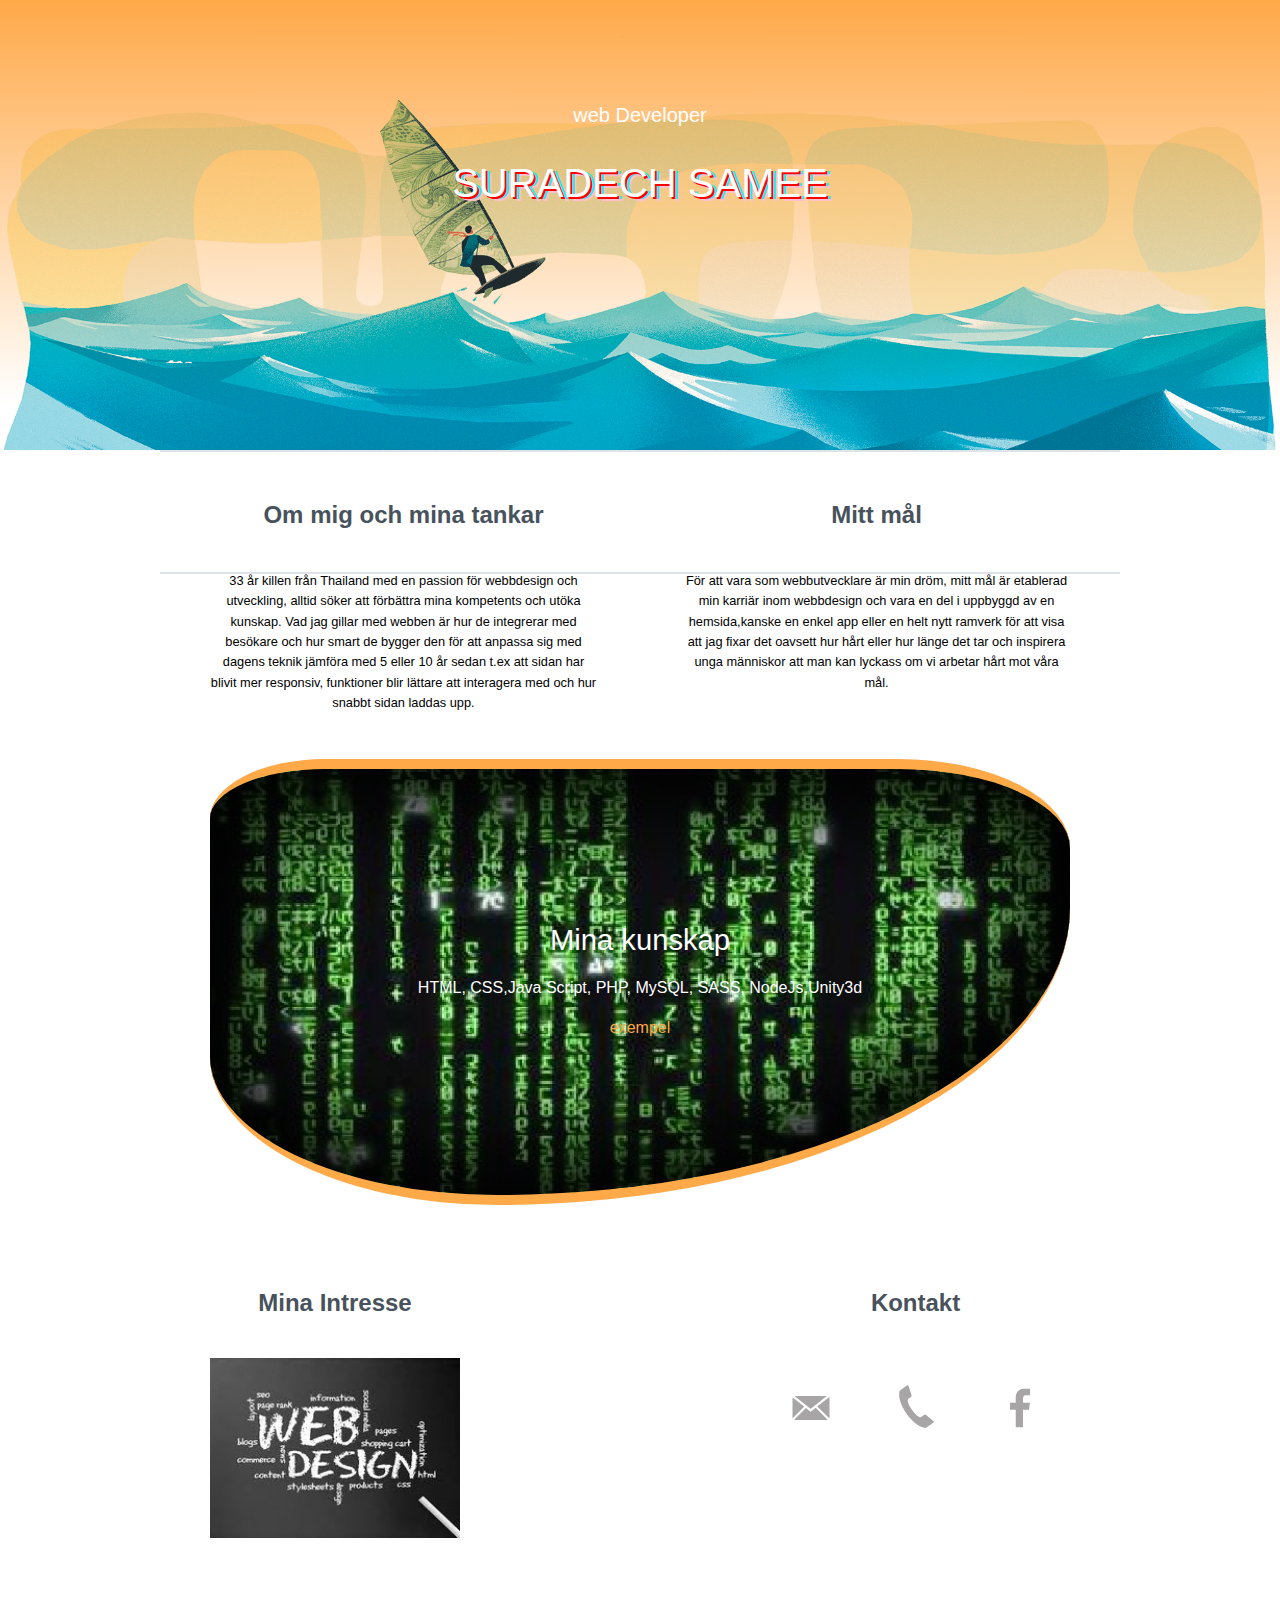
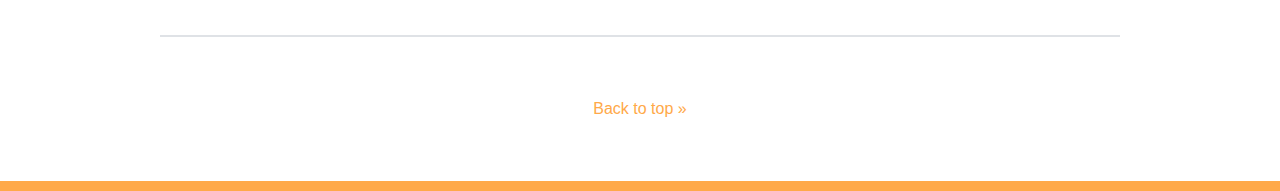
==== index.html @ 4e777f23 "another one more" ====
<!DOCTYPE html>
<html>
  <head>
  <meta charset="utf-8">      
    <title>Suradech Portfolio</title>
      <link rel="stylesheet" href="css/normalize.css">
      <link rel="stylesheet" href="css/style.css">
      <link rel="stylesheet" href="css/responsive.css">
      <script src="http://ajax.googleapis.com/ajax/libs/jquery/1.11.2/jquery.min.js"></script>
      <script src="js/jquery-2.1.3.js"></script>
      <script src="js/app.js"></script>

  </head>
  <body> 
    <header id="top" class="main-header">
      <span class="title">web Developer</span>
      <h1>Suradech Samee</h1>
    </header>
    
		<div class="primary-content t-border">
            <div class="lol">
            <h3 class="flip">Om mig och mina tankar</h3>
			<p class="intro">
				33 år killen från Thailand med en passion för webbdesign och utveckling, alltid söker att förbättra mina kompetents och utöka kunskap. Vad jag gillar med webben är hur de integrerar med besökare och hur smart de bygger den för att anpassa sig med dagens teknik jämföra med 5 eller 10 år sedan t.ex att sidan har blivit mer responsiv, funktioner blir lättare att interagera med och hur snabbt sidan laddas upp.
            </p>
            </div>
            <div class="rol">
            <h3 class="flip">Mitt mål</h3>
            <p class="intro">
För att vara som webbutvecklare är min dröm, mitt mål är etablerad min karriär inom webbdesign och vara en del i uppbyggd av en hemsida,kanske en enkel app eller en helt nytt ramverk för att visa att jag fixar det oavsett hur hårt eller hur länge det tar och inspirera unga människor att man kan lyckass om vi arbetar hårt mot våra mål.
			</p>
            </div>
		</div><!-- End .primary-content -->

		<div class="secondary-content t-border group">
        <div class="skills">
        <h2>Mina kunskap</h2>
        <p>HTML, CSS,Java Script, PHP, MySQL, SASS, NodeJs,Unity3d</p>
          <a href="https://github.com/suradechsamee/unity3d.github.io">exempel</a>
      </div>
      <div class="lol">
        <h3>Mina Intresse</h3>
          <div id="imagis">
            <img src="img/design.jpg" name="slide">
          </div>
      </div> 
      
        <div class="rol">
        <h3>Kontakt</h3>
            <img class="social" src="img/mail.png">
            <p class="kon">suradech.samee@gmail.com</p>
            <img class="social" src="img/phone.png">
            <p class="kon">072-3617838</p>
            <a href="https://www.facebook.com/suradech.samee"><img class="social" src="img/facebook.png"></a>
        </div>
      </div>    
		<footer class="main-footer">
            <div>
			<a href="#top">Back to top &raquo;</a>
            </div>
		</footer>
      
            <script src="js/app.js"></script>

  </body>
</html>
---- css/style.css ----
/* Base Styles -------------------- */

* {
  box-sizing: border-box;
}

body {
    color: #878787;
    margin: 0;
    font: 1em/1.5 "Helvetica Neue", Helvetica, Arial, sans-serif;
}

h1 {  
  font-size: 5.625rem; /* 90px/16px  */
  color: rgba(255, 255, 255, 1);
  text-transform: uppercase;
  font-weight: normal;
  line-height: 1.3;
  text-shadow: 2px 2px 0px red,
                4px 2px 0px cyan,
                6px 4px 0px pink;
}

h2 {
    font-size: 3.3125em; /* 53px/16px  */
    font-weight: normal;
    line-height: 1.1;
    margin: 0 0 .5em; /* 0 0 26px */
    
}

h3 {
    font-size: 1.25em; /* 20px/16px  */
    color: #48525c;
    line-height: 1.2;
    margin-bottom: 1.7em; /* 34px */
    text-align: center;
    
}

img {
  max-width: 100%;
  margin-bottom: 20px;
}

ul,
ol {
  margin: 30px 0;
}

li {
  margin-bottom: 10px;
}

/* Pseudo-classes ------------------ */

a:link {
  color: rgb(255, 169, 73);
  text-decoration: none;
}

a:visited {
  color: lightblue;
}

a:hover {
  color: rgba(255, 169, 73, .4);
}

a:active {
  color: lightcoral;
}

/* Main Styles --------------------- */

.main-header {
    padding-top: 100px;
    height: 450px; 
    background-image: linear-gradient(#ffa949 ,transparent 90%),
        linear-gradient(#fff,transparent),
        url('../img/ocean.png');
    background-size: cover;
    background-blend-mode: darken;

}
.lol {
    max-width: 45%;
    float: left;
}
.rol {
    max-width: 45%;
    float: right;
    
}

.title {
  color: white;
  font-size: 1.25rem; /* 26px/16px */
}

.intro {
    color: black;
    font-size: 0.80em; /* 20px/16px */
    line-height: 1.6; 
    
}

.primary-content,
.main-header,
.main-footer {
    text-align: center;
}

.primary-content {
	padding-top: 25px;
    padding-bottom: 95px;
}

.secondary-content {
	padding-top: 80px;
	padding-bottom: 70px;
    border-bottom: 2px solid #dfe2e6;
}

.callout {
    font-size: 1.25em;
    border-bottom: 3px solid;
    padding: 0 9px 3px;
    margin-top: 20px;
    display: inline-block;
}

.main-footer {
    padding-top: 60px;
    padding-bottom: 60px;
    border-bottom: 10px solid #ffa949;
}

.t-border {
    border-top: 2px solid #dfe2e6;
}

/* Layout Styles ------------------ */

.primary-content, 
.secondary-content {
    width: 75%;
    padding-left: 50px;
    padding-right: 50px;
    margin: auto;
    max-width: 960px;
}

.skills {
    color: white;
    text-align: center;
    padding: 18% 24%;
    border-top: 10px solid #ffa949;
    border-bottom: 10px solid #ffa949;
    margin: 105px 0 60px;
    background: #434a52 url('../img/Matrix.png') no-repeat center;
    background-size: cover;
    box-shadow:inset 0px 0px 100px 50px black;
    border-radius: 20% 30% 100% 50%; 
}

.arrow {
    width: 50px;
}

/* Floated Columns ------------------ */

#imagis img {
    width: 250px;
    height: 180px;
    text-align: center;
}



.intress {
    display: inline;
    width: 20%;
    padding: 5px;
    float: left;
}

.social {
    display: inline;
    padding: 20px;
}
.kon {
    display: none;
}

/* Float Clearfix ------------------ */

.group:after {
  content: "";
  display: table;
  clear: both;
}
---- css/responsive.css ----
@media screen and (min-width: 200px){

h1 {
    font-size: 1.5em;
  }
h2 {
    font-size: 1.5em;
}
h3 {
    font-size: 0.8em;
}

.primary-content{
    width: auto;
}
.secondary-content {
    width: auto;
}

    
}
@media screen and (min-width: 480px) {
  
  /**********************************
  TWO COLUMN LAYOUT
  ***********************************/
  
h1 {
    font-size: 1.5em;
  }
h2 {
    font-size: 1.5em;
}
h3 {
    font-size: 1.5em;
}
.primary-content{
    width: auto;
}
.secondary-content {
    width: auto;
}  
  
}

@media screen and (min-width: 660px) {

  /**********************************
  HEADER
  ***********************************/

  
  h1 {
    font-size: 2.5em;
  }
  
  h2 {
    font-size: 1.825em;
    margin-bottom: 20px;
  }
  
  
  
}
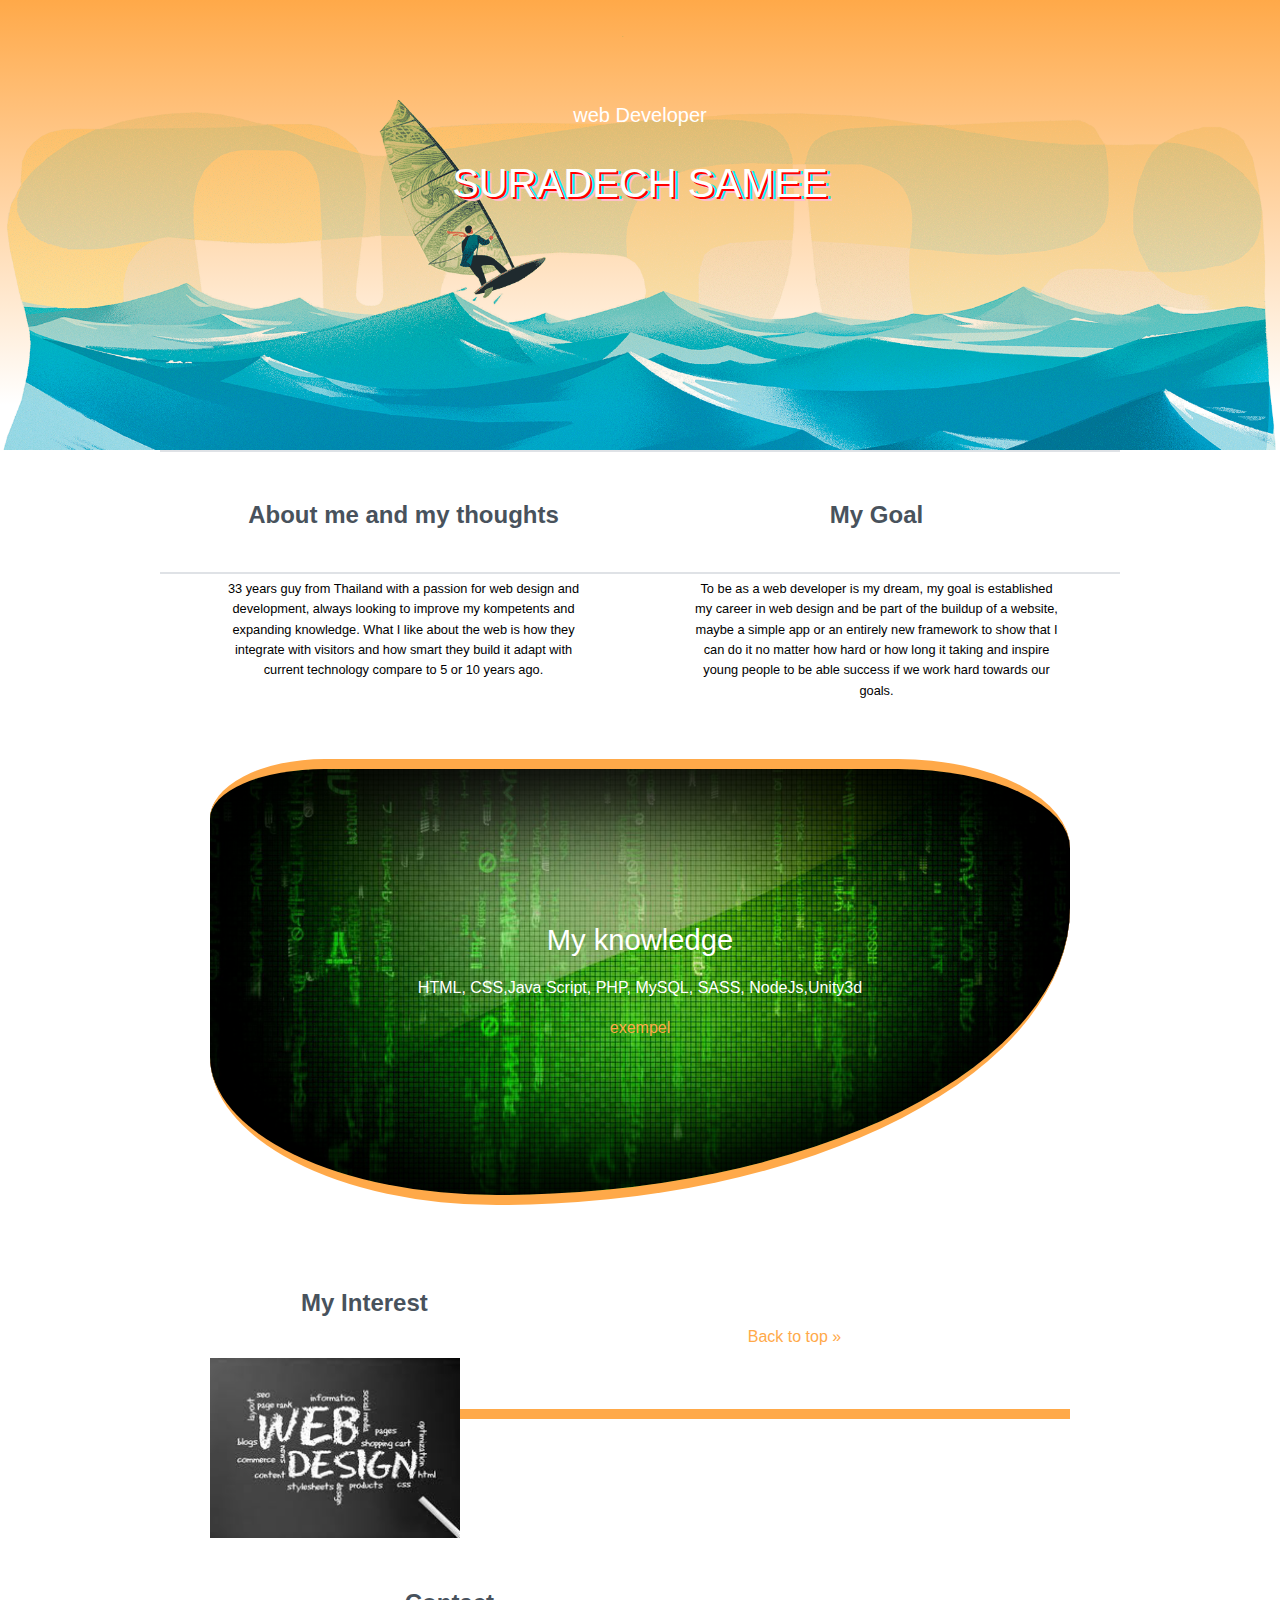
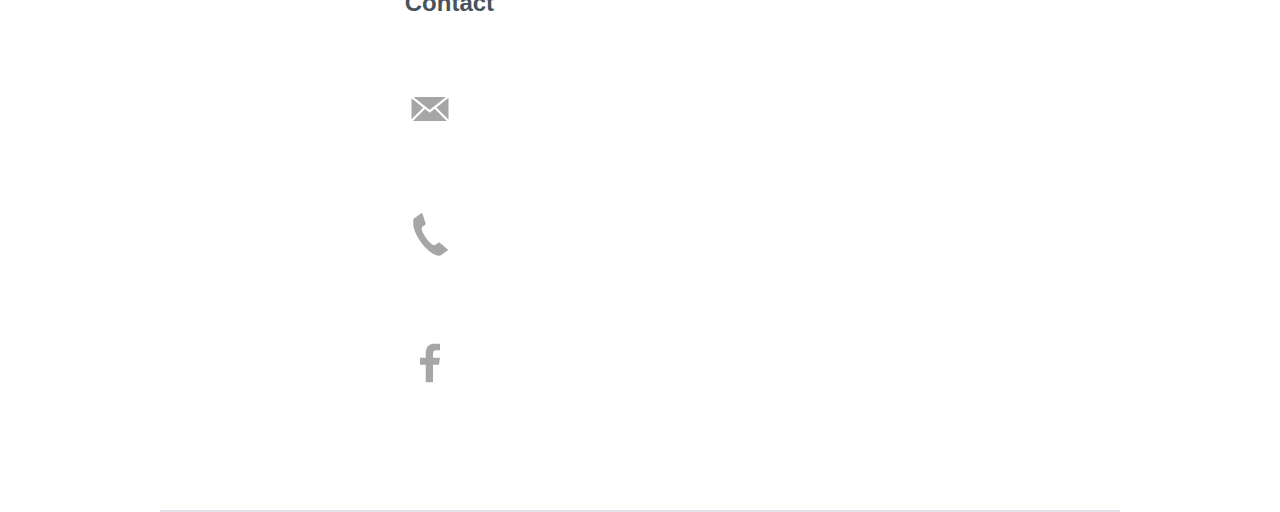
==== commit 2165f5ef: "update new one" ====
--- a/index.html
+++ b/index.html
@@ -1,66 +1,58 @@
 <!DOCTYPE html>
 <html>
-  <head>
-  <meta charset="utf-8">      
-    <title>Suradech Portfolio</title>
+    <head>
+      <meta charset="utf-8">      
+      <title>Suradech Portfolio</title>
       <link rel="stylesheet" href="css/normalize.css">
       <link rel="stylesheet" href="css/style.css">
       <link rel="stylesheet" href="css/responsive.css">
       <script src="http://ajax.googleapis.com/ajax/libs/jquery/1.11.2/jquery.min.js"></script>
       <script src="js/jquery-2.1.3.js"></script>
+    </head>
+    <body> 
+      <header id="top" class="main-header">
+        <span class="title">web Developer</span>
+        <h1>Suradech Samee</h1>
+      </header>
+      <div class="primary-content t-border">
+          <div class="lol">
+              <h3 class="flip">About me and my thoughts</h3>
+              <p class="intro">
+				33 years guy from Thailand with a passion for web design and development, always looking to improve my kompetents and expanding knowledge. What I like about the web is how they integrate with visitors and how smart they build it adapt with current technology compare to 5 or 10 years ago.
+              </p>
+          </div>
+          <div class="rol">
+              <h3 class="flip">My Goal</h3>
+              <p class="intro">
+To be as a web developer is my dream, my goal is established my career in web design and be part of the buildup of a website, maybe a simple app or an entirely new framework to show that I can do it no matter how hard or how long it taking and inspire young people to be able success if we work hard towards our goals.
+              </p>
+          </div>
+      </div><!-- End .primary-content -->
+      <div class="secondary-content t-border group">
+          <div class="skills">
+              <h2>My knowledge</h2>
+              <p>HTML, CSS,Java Script, PHP, MySQL, SASS, NodeJs,Unity3d</p>
+              <a href="https://github.com/suradechsamee/unity3d.github.io">exempel</a>
+          </div>
+          <div class="lol">
+              <h3>My Interest</h3>
+              <div id="imagis">
+                  <img src="img/design.jpg" name="slide">
+          </div>
+          <div class="rol">
+              <h3>Contact</h3>
+              <img class="social" src="img/mail.png">
+              <p class="kon">suradech.samee@gmail.com</p>
+              <img class="social" src="img/phone.png">
+              <p class="kon">072-3617838</p>
+              <a href="https://www.facebook.com/suradech.samee"><img class="social" src="img/facebook.png"></a>
+          </div>
+      </div>    
+      <footer class="main-footer">
+        <div>
+            <a href="#top">Back to top &raquo;</a>
+        </div>
+      </footer>
       <script src="js/app.js"></script>
-
-  </head>
-  <body> 
-    <header id="top" class="main-header">
-      <span class="title">web Developer</span>
-      <h1>Suradech Samee</h1>
-    </header>
-    
-		<div class="primary-content t-border">
-            <div class="lol">
-            <h3 class="flip">Om mig och mina tankar</h3>
-			<p class="intro">
-				33 år killen från Thailand med en passion för webbdesign och utveckling, alltid söker att förbättra mina kompetents och utöka kunskap. Vad jag gillar med webben är hur de integrerar med besökare och hur smart de bygger den för att anpassa sig med dagens teknik jämföra med 5 eller 10 år sedan t.ex att sidan har blivit mer responsiv, funktioner blir lättare att interagera med och hur snabbt sidan laddas upp.
-            </p>
-            </div>
-            <div class="rol">
-            <h3 class="flip">Mitt mål</h3>
-            <p class="intro">
-För att vara som webbutvecklare är min dröm, mitt mål är etablerad min karriär inom webbdesign och vara en del i uppbyggd av en hemsida,kanske en enkel app eller en helt nytt ramverk för att visa att jag fixar det oavsett hur hårt eller hur länge det tar och inspirera unga människor att man kan lyckass om vi arbetar hårt mot våra mål.
-			</p>
-            </div>
-		</div><!-- End .primary-content -->
-
-		<div class="secondary-content t-border group">
-        <div class="skills">
-        <h2>Mina kunskap</h2>
-        <p>HTML, CSS,Java Script, PHP, MySQL, SASS, NodeJs,Unity3d</p>
-          <a href="https://github.com/suradechsamee/unity3d.github.io">exempel</a>
-      </div>
-      <div class="lol">
-        <h3>Mina Intresse</h3>
-          <div id="imagis">
-            <img src="img/design.jpg" name="slide">
-          </div>
-      </div> 
-      
-        <div class="rol">
-        <h3>Kontakt</h3>
-            <img class="social" src="img/mail.png">
-            <p class="kon">suradech.samee@gmail.com</p>
-            <img class="social" src="img/phone.png">
-            <p class="kon">072-3617838</p>
-            <a href="https://www.facebook.com/suradech.samee"><img class="social" src="img/facebook.png"></a>
-        </div>
-      </div>    
-		<footer class="main-footer">
-            <div>
-			<a href="#top">Back to top &raquo;</a>
-            </div>
-		</footer>
-      
-            <script src="js/app.js"></script>
-
-  </body>
+    </body>
 </html>--- a/css/style.css
+++ b/css/style.css
@@ -99,6 +99,7 @@
 }
 
 .intro {
+    padding: 8px;
     color: black;
     font-size: 0.80em; /* 20px/16px */
     line-height: 1.6; 
@@ -158,7 +159,7 @@
     border-top: 10px solid #ffa949;
     border-bottom: 10px solid #ffa949;
     margin: 105px 0 60px;
-    background: #434a52 url('../img/Matrix.png') no-repeat center;
+    background: #434a52 url('../img/matrix2.jpg') no-repeat center;
     background-size: cover;
     box-shadow:inset 0px 0px 100px 50px black;
     border-radius: 20% 30% 100% 50%; 
--- a/css/responsive.css
+++ b/css/responsive.css
@@ -15,6 +15,12 @@
 }
 .secondary-content {
     width: auto;
+}
+
+#imagis img {
+    width: 100px;
+    height: 100px;
+    text-align: center;
 }
 
     
@@ -39,7 +45,13 @@
 }
 .secondary-content {
     width: auto;
-}  
+} 
+#imagis img {
+    width: 250px;
+    height: 180px;
+    text-align: center;
+}
+
   
 }
 
@@ -59,7 +71,12 @@
     margin-bottom: 20px;
   }
   
-  
+  #imagis img {
+    width: 250px;
+    height: 180px;
+    text-align: center;
+}
+
   
 }
 
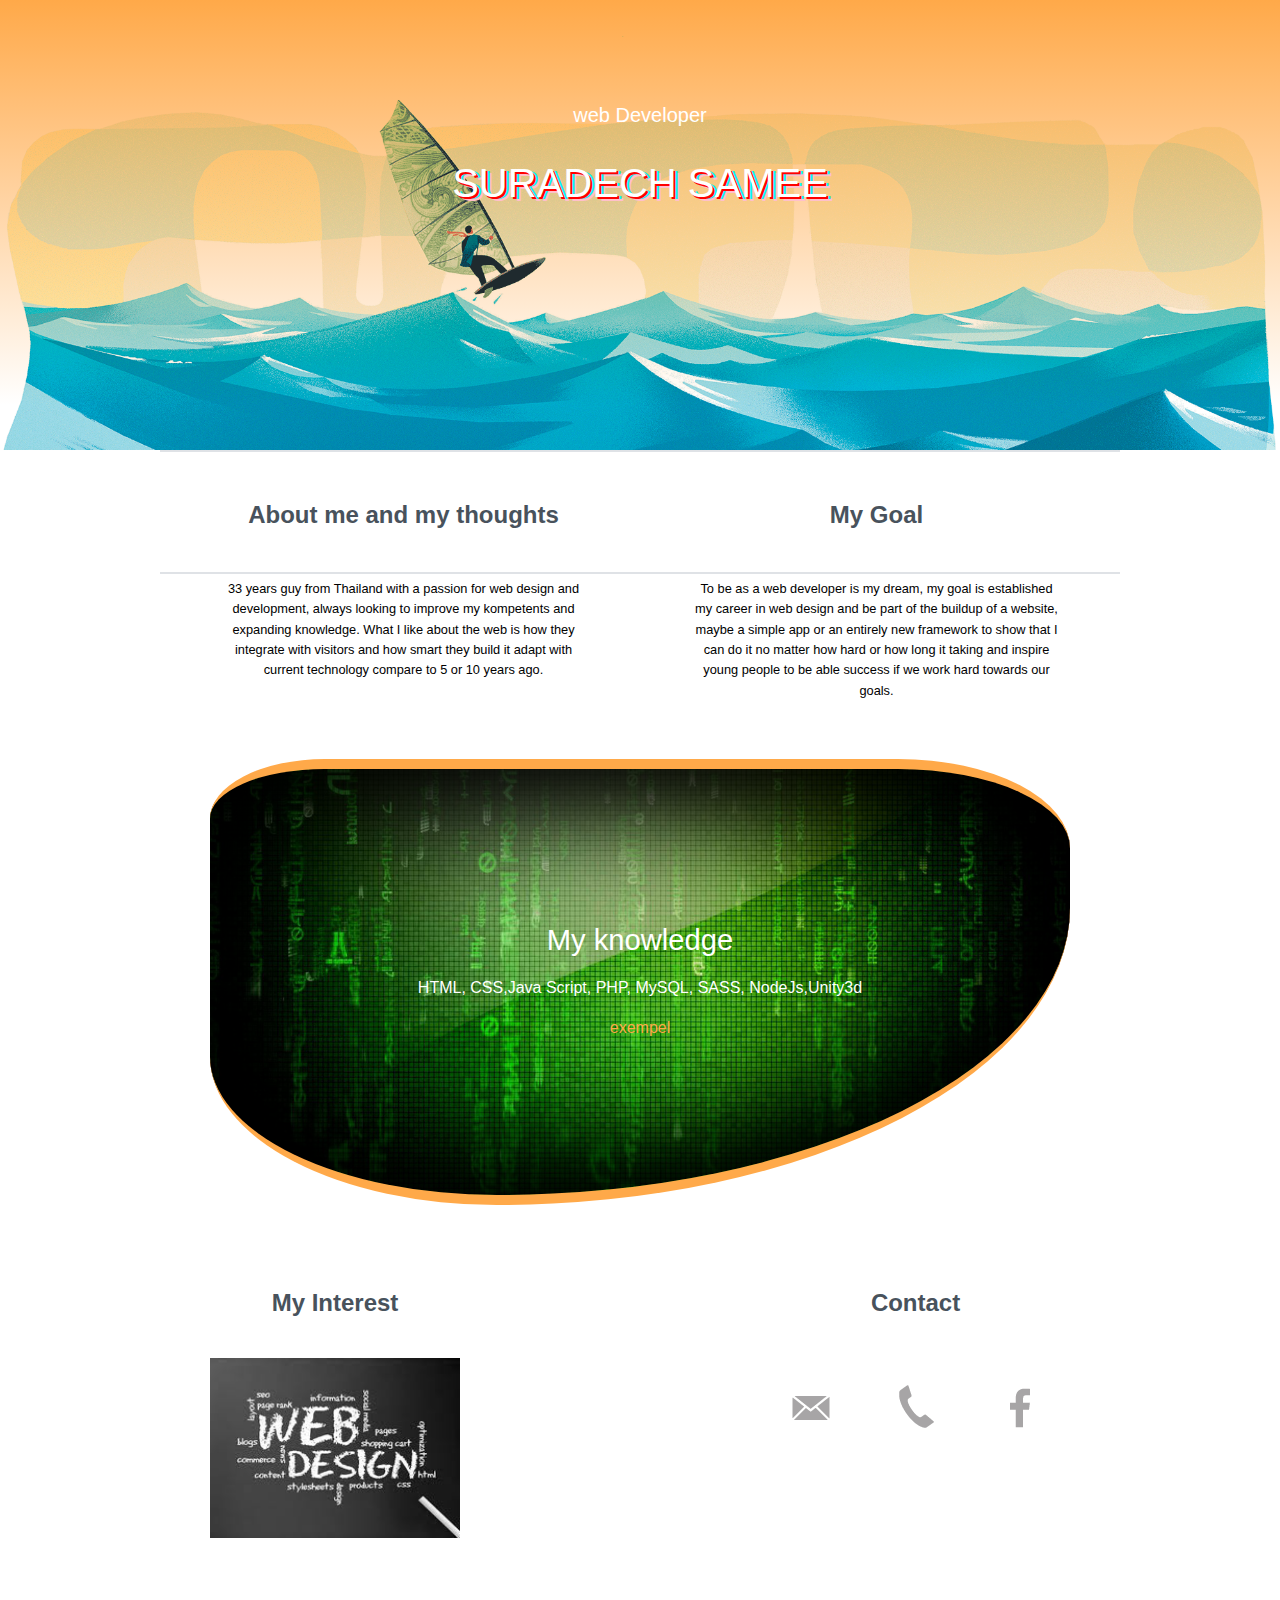
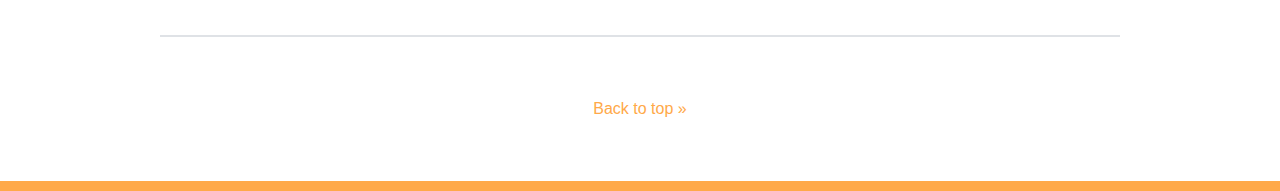
==== commit 1f5f8b9b: "update new two" ====
--- a/index.html
+++ b/index.html
@@ -39,6 +39,7 @@
               <div id="imagis">
                   <img src="img/design.jpg" name="slide">
           </div>
+          </div>
           <div class="rol">
               <h3>Contact</h3>
               <img class="social" src="img/mail.png">
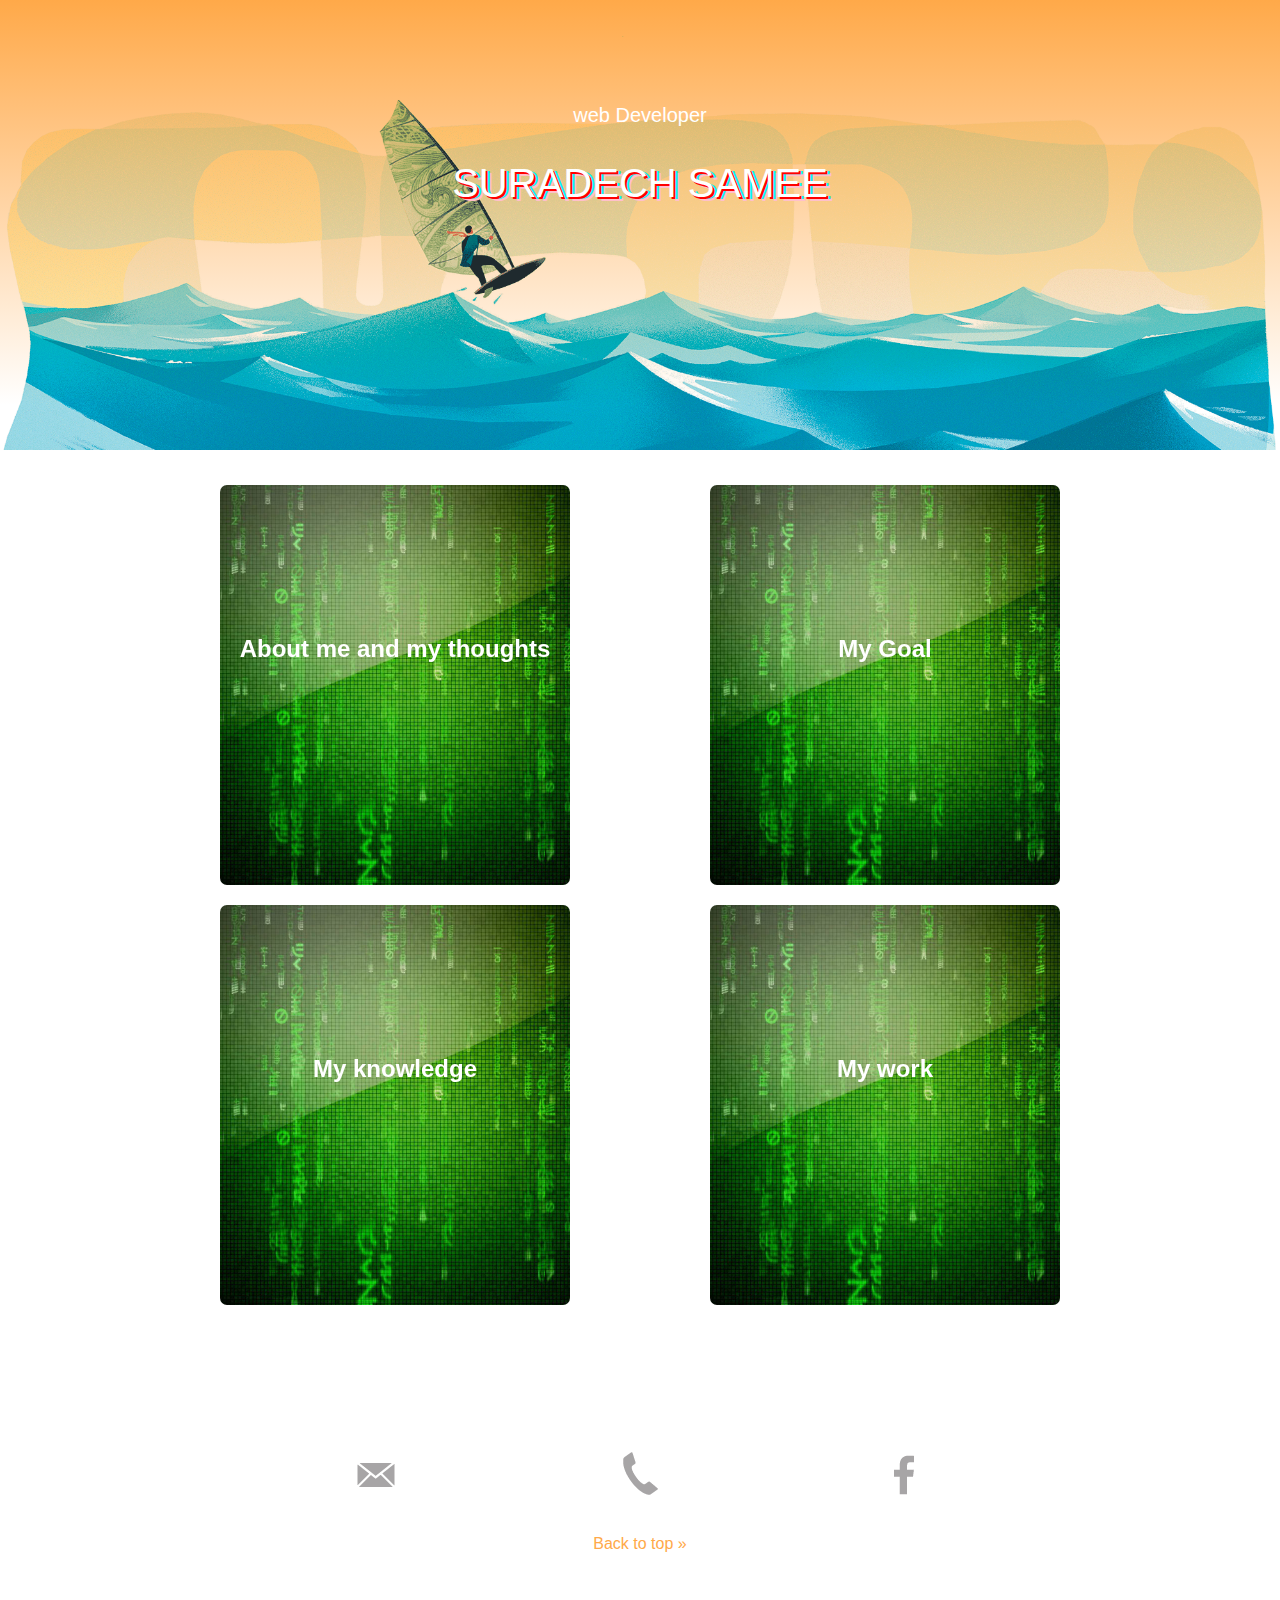
==== commit c678bc65: "improvement" ====
--- a/index.html
+++ b/index.html
@@ -1,59 +1,84 @@
 <!DOCTYPE html>
 <html>
-    <head>
-      <meta charset="utf-8">      
-      <title>Suradech Portfolio</title>
-      <link rel="stylesheet" href="css/normalize.css">
-      <link rel="stylesheet" href="css/style.css">
-      <link rel="stylesheet" href="css/responsive.css">
-      <script src="http://ajax.googleapis.com/ajax/libs/jquery/1.11.2/jquery.min.js"></script>
-      <script src="js/jquery-2.1.3.js"></script>
-    </head>
-    <body> 
-      <header id="top" class="main-header">
+<head>
+<meta charset="utf-8">      
+<title>Suradech Portfolio</title>
+    <link rel="stylesheet" href="css/normalize.css">  
+    <link rel="stylesheet" href="css/style.css">
+    <link rel="stylesheet" href="css/responsive.css">
+    <script src="http://ajax.googleapis.com/ajax/libs/jquery/1.11.2/jquery.min.js"></script>
+    <script src="js/jquery-2.1.3.js"></script>
+</head>
+<body> 
+    <header id="top" class="main-header">
         <span class="title">web Developer</span>
         <h1>Suradech Samee</h1>
-      </header>
-      <div class="primary-content t-border">
-          <div class="lol">
-              <h3 class="flip">About me and my thoughts</h3>
-              <p class="intro">
+    </header>
+    <div class="primary-content t-border">
+    <div class="lol">
+    <div class="flipper">
+        <div class="front">
+            <h3>About me and my thoughts</h3>
+        </div>
+        <div class="back">
+            <p class="intro">
 				33 years guy from Thailand with a passion for web design and development, always looking to improve my kompetents and expanding knowledge. What I like about the web is how they integrate with visitors and how smart they build it adapt with current technology compare to 5 or 10 years ago.
-              </p>
-          </div>
-          <div class="rol">
-              <h3 class="flip">My Goal</h3>
-              <p class="intro">
+            </p>
+        </div>
+    </div>
+    </div>
+    <div class="rol">
+    <div class="flipper">
+        <div class="front">
+            <h3>My Goal</h3>
+        </div>
+        <div class="back">
+            <p class="intro">
 To be as a web developer is my dream, my goal is established my career in web design and be part of the buildup of a website, maybe a simple app or an entirely new framework to show that I can do it no matter how hard or how long it taking and inspire young people to be able success if we work hard towards our goals.
-              </p>
-          </div>
-      </div><!-- End .primary-content -->
-      <div class="secondary-content t-border group">
-          <div class="skills">
-              <h2>My knowledge</h2>
-              <p>HTML, CSS,Java Script, PHP, MySQL, SASS, NodeJs,Unity3d</p>
-              <a href="https://github.com/suradechsamee/unity3d.github.io">exempel</a>
-          </div>
-          <div class="lol">
-              <h3>My Interest</h3>
-              <div id="imagis">
-                  <img src="img/design.jpg" name="slide">
-          </div>
-          </div>
-          <div class="rol">
-              <h3>Contact</h3>
-              <img class="social" src="img/mail.png">
-              <p class="kon">suradech.samee@gmail.com</p>
-              <img class="social" src="img/phone.png">
-              <p class="kon">072-3617838</p>
-              <a href="https://www.facebook.com/suradech.samee"><img class="social" src="img/facebook.png"></a>
-          </div>
-      </div>    
-      <footer class="main-footer">
+            </p>
+        </div>
+    </div>
+    </div>
+    </div><!-- End .primary-content -->
+    <div class="secondary-content t-border group">
+    <div class="lol">
+    <div class="flipper">
+        <div class="front">
+            <h3>My knowledge</h3>
+        </div>
+        <div class="back">
+            <p class="intro">HTML, CSS,Java Script, PHP, MySQL, SASS, NodeJs,Unity3d</p>
+        </div>
+    </div>
+    </div>
+    <div class="rol">
+    <div class="flipper">
+        <div class="front">
+            <h3>My work</h3>
+        </div>
+        <div class="back">
+            <a href="https://github.com/suradechsamee/unity3d.github.io">exempel</a>
+        </div>
+    </div>
+    </div>
+    </div>
+    <footer class="main-footer">
+        <div id="hint"></div>
+        <div>
+        <div id="mail">
+          <img class="social" title="suradech.samee@gmail.com" src="img/mail.png">
+        </div>
+        <div id="phone">
+              <img class="social" title="072-3617838" src="img/phone.png">
+        </div>
+        <div id="fbook">
+              <a href="https://www.facebook.com/suradech.samee"><img  src="img/facebook.png"></a>
+        </div>
+        </div>
         <div>
             <a href="#top">Back to top &raquo;</a>
         </div>
-      </footer>
-      <script src="js/app.js"></script>
-    </body>
+    </footer>
+    <script src="js/app.js"></script>
+</body>
 </html>--- a/css/style.css
+++ b/css/style.css
@@ -1,7 +1,7 @@
 /* Base Styles -------------------- */
 
 * {
-  box-sizing: border-box;
+    box-sizing: border-box;
 }
 
 body {
@@ -11,19 +11,19 @@
 }
 
 h1 {  
-  font-size: 5.625rem; /* 90px/16px  */
-  color: rgba(255, 255, 255, 1);
-  text-transform: uppercase;
-  font-weight: normal;
-  line-height: 1.3;
-  text-shadow: 2px 2px 0px red,
+    font-size: 5.625rem; /* 90px/16px  */
+    color: rgba(255, 255, 255, 1);
+    text-transform: uppercase;
+    font-weight: normal;
+    line-height: 1.3;
+    text-shadow: 2px 2px 0px red,
                 4px 2px 0px cyan,
                 6px 4px 0px pink;
 }
 
 h2 {
     font-size: 3.3125em; /* 53px/16px  */
-    font-weight: normal;
+    font-weight: bold;
     line-height: 1.1;
     margin: 0 0 .5em; /* 0 0 26px */
     
@@ -31,44 +31,46 @@
 
 h3 {
     font-size: 1.25em; /* 20px/16px  */
-    color: #48525c;
+    color: white;
     line-height: 1.2;
-    margin-bottom: 1.7em; /* 34px */
+    margin-top: 150px;
+    /*margin-bottom: 1.7em; /* 34px */
     text-align: center;
     
 }
 
 img {
-  max-width: 100%;
-  margin-bottom: 20px;
+    max-width: 100%;
+    margin-bottom: 20px;
 }
 
 ul,
 ol {
-  margin: 30px 0;
+    margin: 30px 0;
 }
 
 li {
-  margin-bottom: 10px;
+    margin-bottom: 10px;
 }
 
 /* Pseudo-classes ------------------ */
 
+
 a:link {
-  color: rgb(255, 169, 73);
-  text-decoration: none;
+    color: rgb(255, 169, 73);
+    text-decoration: none;
 }
 
 a:visited {
-  color: lightblue;
+    color: lightblue;
 }
 
 a:hover {
-  color: rgba(255, 169, 73, .4);
+    color: rgba(255, 169, 73, .4);
 }
 
 a:active {
-  color: lightcoral;
+    color: lightcoral;
 }
 
 /* Main Styles --------------------- */
@@ -94,15 +96,17 @@
 }
 
 .title {
-  color: white;
-  font-size: 1.25rem; /* 26px/16px */
+    color: white;
+    font-size: 1.25rem; /* 26px/16px */
 }
 
 .intro {
     padding: 8px;
-    color: black;
-    font-size: 0.80em; /* 20px/16px */
+    color: rgb(55, 169, 173);
+    font-size: 1em; /* 20px/16px */
     line-height: 1.6; 
+    margin: 30px;
+    margin-top: 80px;
     
 }
 
@@ -120,7 +124,7 @@
 .secondary-content {
 	padding-top: 80px;
 	padding-bottom: 70px;
-    border-bottom: 2px solid #dfe2e6;
+    /*border-bottom: 2px solid #dfe2e6;*/
 }
 
 .callout {
@@ -137,9 +141,9 @@
     border-bottom: 10px solid #ffa949;
 }
 
-.t-border {
+/*.t-border {
     border-top: 2px solid #dfe2e6;
-}
+}*/
 
 /* Layout Styles ------------------ */
 
@@ -152,7 +156,7 @@
     max-width: 960px;
 }
 
-.skills {
+/*.skills {
     color: white;
     text-align: center;
     padding: 18% 24%;
@@ -164,32 +168,11 @@
     box-shadow:inset 0px 0px 100px 50px black;
     border-radius: 20% 30% 100% 50%; 
 }
-
-.arrow {
-    width: 50px;
-}
+*/
 
 /* Floated Columns ------------------ */
 
-#imagis img {
-    width: 250px;
-    height: 180px;
-    text-align: center;
-}
-
-
-
-.intress {
-    display: inline;
-    width: 20%;
-    padding: 5px;
-    float: left;
-}
-
-.social {
-    display: inline;
-    padding: 20px;
-}
+
 .kon {
     display: none;
 }
@@ -197,7 +180,75 @@
 /* Float Clearfix ------------------ */
 
 .group:after {
-  content: "";
-  display: table;
-  clear: both;
-}+    content: "";
+    display: table;
+    clear: both;
+}
+
+/* flip effect */
+
+.flipper {
+    width: 350px;
+    height: 400px;
+    margin: 10px;
+}
+.flipper > .front{
+    position: absolute;
+    transform: perspective( 600px ) rotateY( 0deg );
+    background: yellow;
+    width: 350px;
+    height: 400px;
+    border-radius: 7px;
+    transition: transform .5s linear 0s;
+    backface-visibility: hidden;
+    background: url('../img/matrix2.jpg') no-repeat center;
+    background-size: cover;
+    
+}
+.flipper > .back{
+    position: absolute;
+    transform: perspective( 600px ) rotateY( 180deg );
+    background: blue;
+    width: 350px;
+    height: 400px;
+    border-radius: 7px;
+    transition: transform .5s linear 0s;
+    backface-visibility: hidden;
+    background: url('../img/thumbs.jpg') no-repeat center;
+    background-size: cover;
+}
+.flipper:hover > .front{
+    transform: perspective( 600px ) rotateY( -180deg );
+}
+.flipper:hover > .back{
+    transform: perspective( 600px ) rotateY( 0deg );
+}
+
+
+
+/* flip effect end */
+
+/* contact */
+
+#mail,
+#phone,
+#fbook {
+    display: inline;
+    margin: 100px;
+    text-align: center;
+}
+
+#hint {
+    display: none;
+    position: absolute;
+    font-size: 12px;
+    background-color: black;
+    color: snow;
+    border: 1px solid gray;
+    padding: 8px;
+    border-radius: 5px;
+}
+
+
+
+/* contact end */
